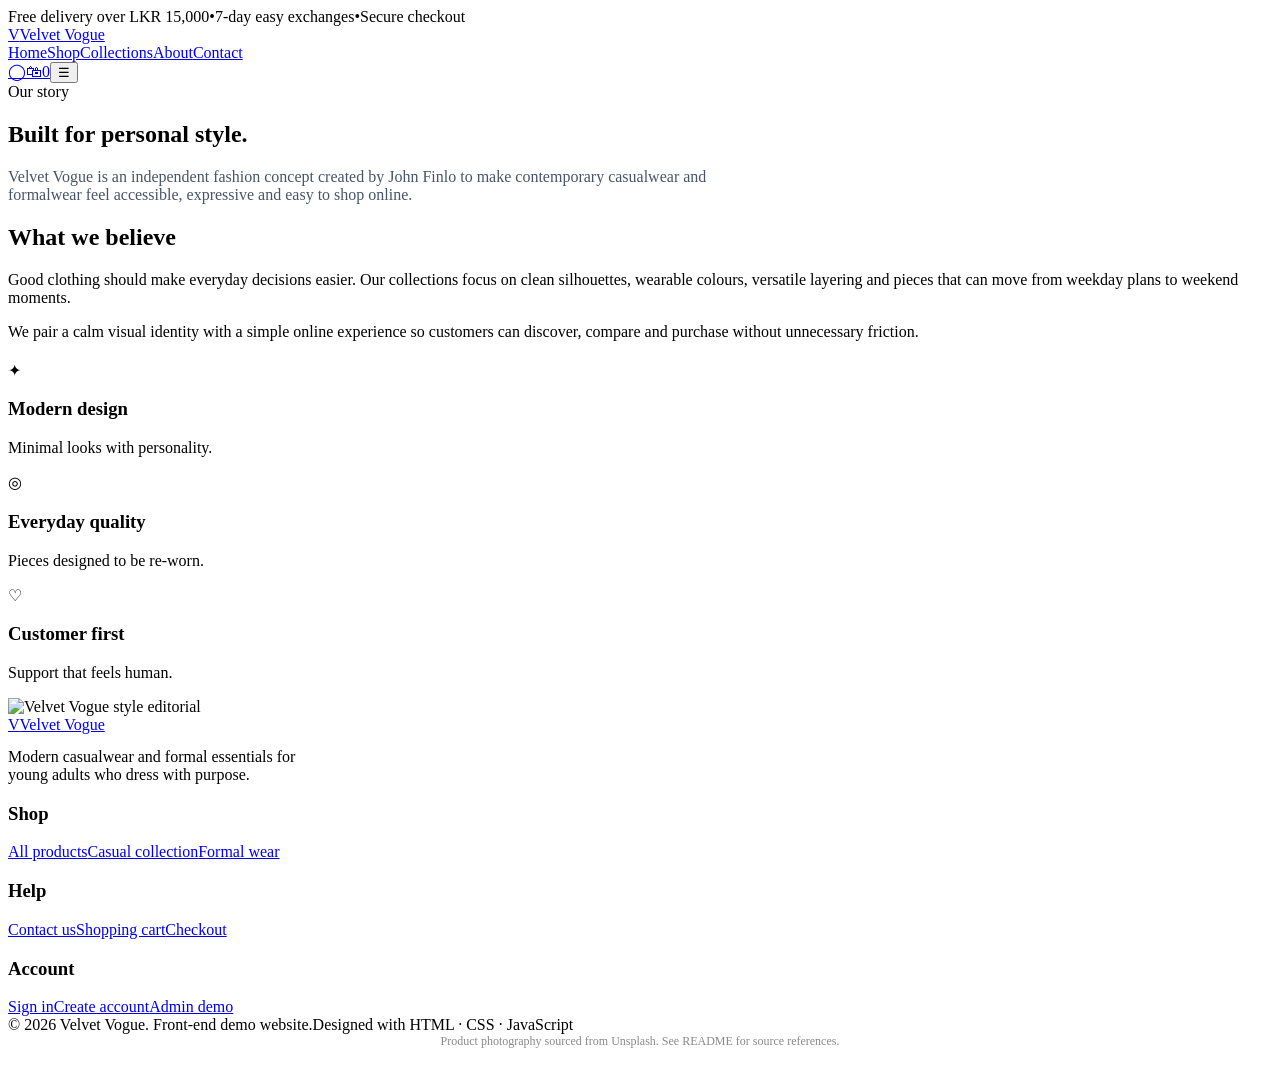
==== about.html @ 81f73acd "Add files via upload" ====
<!DOCTYPE html><html lang="en"><head><meta charset="UTF-8"><meta name="viewport" content="width=device-width, initial-scale=1.0"><title>About | Velvet Vogue</title><meta name="description" content="Velvet Vogue modern fashion e-commerce website"><link rel="stylesheet" href="css/styles.css"></head><body><header><div class="topbar"><div class="topbar-inner"><span>Free delivery over LKR 15,000</span><span>•</span><span>7-day easy exchanges</span><span>•</span><span>Secure checkout</span></div></div><nav class="navbar"><div class="container navbar-inner"><a class="logo" href="index.html"><span class="logo-mark">V</span><span>Velvet Vogue</span></a><div class="nav-links" id="nav-links"><a href="index.html">Home</a><a href="products.html">Shop</a><a href="collection.html">Collections</a><a href="about.html">About</a><a href="contact.html">Contact</a></div><div class="nav-actions"><a class="icon-btn" href="login.html" title="Account">◯</a><a class="icon-btn" href="cart.html" title="Cart">🛍<span class="cart-badge" data-cart-count>0</span></a><button class="menu-btn" id="menu-btn" aria-label="Menu">☰</button></div></div></nav></header><main><section class="page-hero"><div class="container"><div class="page-hero-box"><span class="eyebrow">Our story</span><h1>Built for personal style.</h1><p style="font-size:16px;max-width:760px;color:#475569">Velvet Vogue is an independent fashion concept created by John Finlo to make contemporary casualwear and formalwear feel accessible, expressive and easy to shop online.</p></div></div></section><section class="section"><div class="container two-col"><div class="panel"><h2>What we believe</h2><p>Good clothing should make everyday decisions easier. Our collections focus on clean silhouettes, wearable colours, versatile layering and pieces that can move from weekday plans to weekend moments.</p><p>We pair a calm visual identity with a simple online experience so customers can discover, compare and purchase without unnecessary friction.</p><div class="feature-band" style="margin-top:20px"><div class="feature"><div class="feature-icon">✦</div><div><h3>Modern design</h3><p>Minimal looks with personality.</p></div></div><div class="feature"><div class="feature-icon">◎</div><div><h3>Everyday quality</h3><p>Pieces designed to be re-worn.</p></div></div><div class="feature"><div class="feature-icon">♡</div><div><h3>Customer first</h3><p>Support that feels human.</p></div></div></div></div><div class="card" style="padding:0;overflow:hidden"><img src="https://images.unsplash.com/photo-1515886657613-9f3515b0c78f?auto=format&fit=crop&w=1000&q=85" alt="Velvet Vogue style editorial" style="width:100%;height:100%;object-fit:cover"></div></div></section></main><footer class="footer"><div class="container footer-grid"><div><a class="logo" href="index.html"><span class="logo-mark">V</span><span>Velvet Vogue</span></a><p style="max-width:330px;margin-top:14px">Modern casualwear and formal essentials for young adults who dress with purpose.</p></div><div><h3>Shop</h3><a href="products.html">All products</a><a href="collection.html">Casual collection</a><a href="products.html">Formal wear</a></div><div><h3>Help</h3><a href="contact.html">Contact us</a><a href="cart.html">Shopping cart</a><a href="checkout.html">Checkout</a></div><div><h3>Account</h3><a href="login.html">Sign in</a><a href="register.html">Create account</a><a href="admin.html">Admin demo</a></div></div><div class="container footer-bottom"><span>© 2026 Velvet Vogue. Front-end demo website.</span><span>Designed with HTML · CSS · JavaScript</span></div></footer><div class="toast"></div><script src="js/app.js"></script><!-- Image source credit --><div class="container" style="padding:0 0 18px;text-align:center;font-size:12px;color:#8a8a8a">Product photography sourced from Unsplash. See README for source references.</div></body></html>
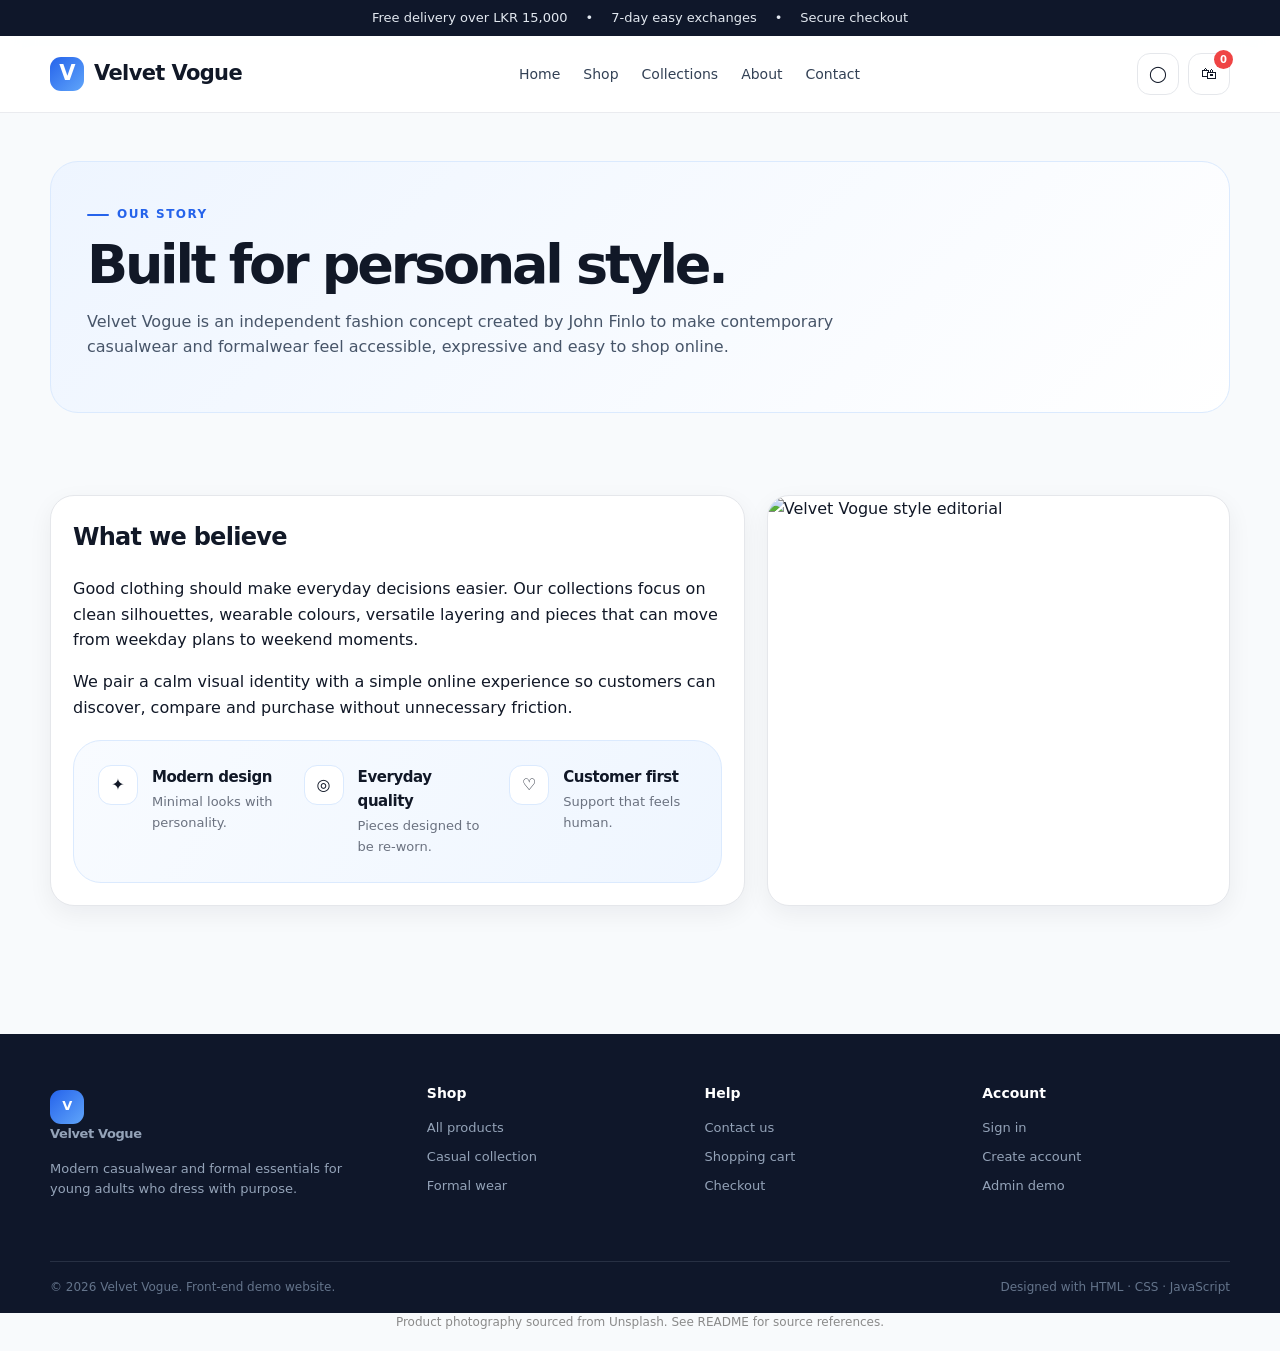
==== commit f97720b4: "Fix HTML structure and update stylesheet link" ====
--- a/about.html
+++ b/about.html
@@ -1 +1 @@
-<!DOCTYPE html><html lang="en"><head><meta charset="UTF-8"><meta name="viewport" content="width=device-width, initial-scale=1.0"><title>About | Velvet Vogue</title><meta name="description" content="Velvet Vogue modern fashion e-commerce website"><link rel="stylesheet" href="css/styles.css"></head><body><header><div class="topbar"><div class="topbar-inner"><span>Free delivery over LKR 15,000</span><span>•</span><span>7-day easy exchanges</span><span>•</span><span>Secure checkout</span></div></div><nav class="navbar"><div class="container navbar-inner"><a class="logo" href="index.html"><span class="logo-mark">V</span><span>Velvet Vogue</span></a><div class="nav-links" id="nav-links"><a href="index.html">Home</a><a href="products.html">Shop</a><a href="collection.html">Collections</a><a href="about.html">About</a><a href="contact.html">Contact</a></div><div class="nav-actions"><a class="icon-btn" href="login.html" title="Account">◯</a><a class="icon-btn" href="cart.html" title="Cart">🛍<span class="cart-badge" data-cart-count>0</span></a><button class="menu-btn" id="menu-btn" aria-label="Menu">☰</button></div></div></nav></header><main><section class="page-hero"><div class="container"><div class="page-hero-box"><span class="eyebrow">Our story</span><h1>Built for personal style.</h1><p style="font-size:16px;max-width:760px;color:#475569">Velvet Vogue is an independent fashion concept created by John Finlo to make contemporary casualwear and formalwear feel accessible, expressive and easy to shop online.</p></div></div></section><section class="section"><div class="container two-col"><div class="panel"><h2>What we believe</h2><p>Good clothing should make everyday decisions easier. Our collections focus on clean silhouettes, wearable colours, versatile layering and pieces that can move from weekday plans to weekend moments.</p><p>We pair a calm visual identity with a simple online experience so customers can discover, compare and purchase without unnecessary friction.</p><div class="feature-band" style="margin-top:20px"><div class="feature"><div class="feature-icon">✦</div><div><h3>Modern design</h3><p>Minimal looks with personality.</p></div></div><div class="feature"><div class="feature-icon">◎</div><div><h3>Everyday quality</h3><p>Pieces designed to be re-worn.</p></div></div><div class="feature"><div class="feature-icon">♡</div><div><h3>Customer first</h3><p>Support that feels human.</p></div></div></div></div><div class="card" style="padding:0;overflow:hidden"><img src="https://images.unsplash.com/photo-1515886657613-9f3515b0c78f?auto=format&fit=crop&w=1000&q=85" alt="Velvet Vogue style editorial" style="width:100%;height:100%;object-fit:cover"></div></div></section></main><footer class="footer"><div class="container footer-grid"><div><a class="logo" href="index.html"><span class="logo-mark">V</span><span>Velvet Vogue</span></a><p style="max-width:330px;margin-top:14px">Modern casualwear and formal essentials for young adults who dress with purpose.</p></div><div><h3>Shop</h3><a href="products.html">All products</a><a href="collection.html">Casual collection</a><a href="products.html">Formal wear</a></div><div><h3>Help</h3><a href="contact.html">Contact us</a><a href="cart.html">Shopping cart</a><a href="checkout.html">Checkout</a></div><div><h3>Account</h3><a href="login.html">Sign in</a><a href="register.html">Create account</a><a href="admin.html">Admin demo</a></div></div><div class="container footer-bottom"><span>© 2026 Velvet Vogue. Front-end demo website.</span><span>Designed with HTML · CSS · JavaScript</span></div></footer><div class="toast"></div><script src="js/app.js"></script><!-- Image source credit --><div class="container" style="padding:0 0 18px;text-align:center;font-size:12px;color:#8a8a8a">Product photography sourced from Unsplash. See README for source references.</div></body></html>+<!DOCTYPE html><html lang="en"><head><meta charset="UTF-8"><meta name="viewport" content="width=device-width, initial-scale=1.0"><title>About | Velvet Vogue</title><meta name="description" content="Velvet Vogue modern fashion e-commerce website"><link rel="stylesheet" href="styles.css"></head><body><header><div class="topbar"><div class="topbar-inner"><span>Free delivery over LKR 15,000</span><span>•</span><span>7-day easy exchanges</span><span>•</span><span>Secure checkout</span></div></div><nav class="navbar"><div class="container navbar-inner"><a class="logo" href="index.html"><span class="logo-mark">V</span><span>Velvet Vogue</span></a><div class="nav-links" id="nav-links"><a href="index.html">Home</a><a href="products.html">Shop</a><a href="collection.html">Collections</a><a href="about.html">About</a><a href="contact.html">Contact</a></div><div class="nav-actions"><a class="icon-btn" href="login.html" title="Account">◯</a><a class="icon-btn" href="cart.html" title="Cart">🛍<span class="cart-badge" data-cart-count>0</span></a><button class="menu-btn" id="menu-btn" aria-label="Menu">☰</button></div></div></nav></header><main><section class="page-hero"><div class="container"><div class="page-hero-box"><span class="eyebrow">Our story</span><h1>Built for personal style.</h1><p style="font-size:16px;max-width:760px;color:#475569">Velvet Vogue is an independent fashion concept created by John Finlo to make contemporary casualwear and formalwear feel accessible, expressive and easy to shop online.</p></div></div></section><section class="section"><div class="container two-col"><div class="panel"><h2>What we believe</h2><p>Good clothing should make everyday decisions easier. Our collections focus on clean silhouettes, wearable colours, versatile layering and pieces that can move from weekday plans to weekend moments.</p><p>We pair a calm visual identity with a simple online experience so customers can discover, compare and purchase without unnecessary friction.</p><div class="feature-band" style="margin-top:20px"><div class="feature"><div class="feature-icon">✦</div><div><h3>Modern design</h3><p>Minimal looks with personality.</p></div></div><div class="feature"><div class="feature-icon">◎</div><div><h3>Everyday quality</h3><p>Pieces designed to be re-worn.</p></div></div><div class="feature"><div class="feature-icon">♡</div><div><h3>Customer first</h3><p>Support that feels human.</p></div></div></div></div><div class="card" style="padding:0;overflow:hidden"><img src="https://images.unsplash.com/photo-1515886657613-9f3515b0c78f?auto=format&fit=crop&w=1000&q=85" alt="Velvet Vogue style editorial" style="width:100%;height:100%;object-fit:cover"></div></div></section></main><footer class="footer"><div class="container footer-grid"><div><a class="logo" href="index.html"><span class="logo-mark">V</span><span>Velvet Vogue</span></a><p style="max-width:330px;margin-top:14px">Modern casualwear and formal essentials for young adults who dress with purpose.</p></div><div><h3>Shop</h3><a href="products.html">All products</a><a href="collection.html">Casual collection</a><a href="products.html">Formal wear</a></div><div><h3>Help</h3><a href="contact.html">Contact us</a><a href="cart.html">Shopping cart</a><a href="checkout.html">Checkout</a></div><div><h3>Account</h3><a href="login.html">Sign in</a><a href="register.html">Create account</a><a href="admin.html">Admin demo</a></div></div><div class="container footer-bottom"><span>© 2026 Velvet Vogue. Front-end demo website.</span><span>Designed with HTML · CSS · JavaScript</span></div></footer><div class="toast"></div><script src="js/app.js"></script><!-- Image source credit --><div class="container" style="padding:0 0 18px;text-align:center;font-size:12px;color:#8a8a8a">Product photography sourced from Unsplash. See README for source references.</div></body></html>
--- a/styles.css
+++ b/styles.css
@@ -0,0 +1,178 @@
+:root {
+  --bg: #f8fafc;
+  --surface: #ffffff;
+  --surface-2: #f1f5f9;
+  --text: #111827;
+  --muted: #6b7280;
+  --line: #e5e7eb;
+  --accent: #2563eb;
+  --accent-dark: #1d4ed8;
+  --accent-soft: #eff6ff;
+  --success: #15803d;
+  --shadow: 0 18px 50px rgba(15, 23, 42, .08);
+  --shadow-sm: 0 8px 24px rgba(15, 23, 42, .06);
+  --radius: 22px;
+  --max: 1180px;
+}
+* { box-sizing: border-box; }
+html { scroll-behavior: smooth; }
+body {
+  margin: 0;
+  font-family: Inter, ui-sans-serif, system-ui, -apple-system, BlinkMacSystemFont, "Segoe UI", sans-serif;
+  background: var(--bg);
+  color: var(--text);
+  line-height: 1.6;
+}
+a { color: inherit; text-decoration: none; }
+img { max-width: 100%; display: block; }
+button, input, select, textarea { font: inherit; }
+button { cursor: pointer; }
+.container { width: min(var(--max), calc(100% - 40px)); margin: 0 auto; }
+.topbar { background: #0f172a; color: #e2e8f0; font-size: 13px; }
+.topbar-inner { min-height: 36px; display:flex; align-items:center; justify-content:center; gap: 18px; }
+.navbar { position: sticky; top:0; z-index:50; background: rgba(255,255,255,.92); backdrop-filter: blur(16px); border-bottom:1px solid rgba(229,231,235,.8); }
+.navbar-inner { min-height:76px; display:flex; align-items:center; justify-content:space-between; gap:18px; }
+.logo { display:flex; align-items:center; gap:10px; font-weight:800; letter-spacing:-.03em; font-size:21px; }
+.logo-mark { width:34px; height:34px; border-radius:11px; background: linear-gradient(135deg, #2563eb, #60a5fa); display:grid; place-items:center; color:white; font-weight:800; }
+.nav-links { display:flex; align-items:center; gap: 23px; font-size:14px; color:#334155; }
+.nav-links a:hover { color: var(--accent); }
+.nav-actions { display:flex; align-items:center; gap:9px; }
+.icon-btn, .menu-btn { width:42px; height:42px; border:1px solid var(--line); background:white; border-radius:13px; display:grid; place-items:center; position:relative; }
+.icon-btn:hover, .menu-btn:hover { border-color:#bfdbfe; background:#f8fbff; }
+.cart-badge { position:absolute; right:-4px; top:-4px; min-width:19px; height:19px; padding:0 5px; border-radius:999px; background:#ef4444; color:#fff; font-size:10px; font-weight:800; display:grid; place-items:center; }
+.menu-btn { display:none; }
+.hero { padding:56px 0 32px; }
+.hero-grid { display:grid; grid-template-columns:1.08fr .92fr; gap:24px; align-items:stretch; }
+.hero-copy { padding:42px; border-radius:32px; background:linear-gradient(145deg,#eff6ff 0%,#ffffff 58%,#f8fafc 100%); border:1px solid #dbeafe; box-shadow:var(--shadow); }
+.eyebrow { display:inline-flex; align-items:center; gap:8px; color:var(--accent); font-size:12px; font-weight:800; letter-spacing:.12em; text-transform:uppercase; }
+.eyebrow::before { content:""; width:22px; height:2px; border-radius:999px; background:var(--accent); }
+h1 { font-size: clamp(42px, 6vw, 72px); line-height:1.04; letter-spacing:-.06em; margin:17px 0 20px; }
+.hero-copy p { max-width:580px; color:#475569; font-size:17px; margin-bottom:28px; }
+.hero-actions { display:flex; flex-wrap:wrap; gap:12px; }
+.btn { display:inline-flex; align-items:center; justify-content:center; gap:9px; border:1px solid transparent; padding:12px 18px; border-radius:13px; font-weight:700; font-size:14px; transition:.2s ease; }
+.btn-primary { background:var(--accent); color:white; box-shadow:0 12px 24px rgba(37,99,235,.18); }
+.btn-primary:hover { background:var(--accent-dark); transform:translateY(-1px); }
+.btn-secondary { background:white; color:#1e293b; border-color:var(--line); }
+.btn-secondary:hover { border-color:#cbd5e1; }
+.btn-ghost { background:transparent; color:#334155; }
+.btn-danger { background:#fee2e2; color:#b91c1c; border-color:#fecaca; }
+.hero-visual { min-height:100%; position:relative; border-radius:32px; overflow:hidden; background:#e2e8f0; border:1px solid #e2e8f0; }
+.hero-visual img { width:100%; height:100%; object-fit:cover; }
+.floating-card { position:absolute; left:20px; bottom:20px; right:20px; background:rgba(255,255,255,.9); backdrop-filter: blur(12px); border:1px solid rgba(255,255,255,.8); padding:16px; border-radius:18px; display:flex; align-items:center; justify-content:space-between; box-shadow:var(--shadow-sm); }
+.floating-card strong { display:block; font-size:15px; }
+.floating-card span { color:var(--muted); font-size:12px; }
+.section { padding:58px 0; }
+.section-head { display:flex; align-items:flex-end; justify-content:space-between; gap:18px; margin-bottom:22px; }
+.section-head h2 { margin:0; font-size:30px; letter-spacing:-.04em; }
+.section-head p { color:var(--muted); margin:7px 0 0; }
+.grid-4 { display:grid; grid-template-columns:repeat(4,1fr); gap:18px; }
+.grid-3 { display:grid; grid-template-columns:repeat(3,1fr); gap:18px; }
+.card { background:var(--surface); border:1px solid var(--line); border-radius:var(--radius); box-shadow:var(--shadow-sm); overflow:hidden; }
+.product-card { position:relative; }
+.product-image { aspect-ratio: 1 / 1.08; overflow:hidden; background:#f1f5f9; position:relative; }
+.product-image img { width:100%; height:100%; object-fit:cover; transition:transform .35s ease; }
+.product-card:hover .product-image img { transform:scale(1.035); }
+.wishlist { position:absolute; right:12px; top:12px; width:38px; height:38px; border:1px solid rgba(255,255,255,.8); background:rgba(255,255,255,.92); border-radius:12px; font-size:18px; display:grid; place-items:center; }
+.tag { position:absolute; left:12px; top:12px; background:#0f172a; color:#fff; font-size:11px; font-weight:800; border-radius:999px; padding:6px 10px; }
+.card-body { padding:15px; }
+.meta { color:var(--muted); font-size:12px; }
+.card-title { font-size:15px; font-weight:750; margin:4px 0 7px; }
+.price-row { display:flex; align-items:center; justify-content:space-between; gap:10px; }
+.price { font-weight:800; }
+.old-price { color:#94a3b8; text-decoration:line-through; font-weight:500; font-size:13px; margin-left:5px; }
+.stars { color:#f59e0b; font-size:12px; letter-spacing:2px; }
+.category-grid { display:grid; grid-template-columns:repeat(3, 1fr); gap:18px; }
+.category-card { position:relative; min-height:260px; border-radius:26px; overflow:hidden; border:1px solid var(--line); box-shadow:var(--shadow-sm); }
+.category-card img { width:100%; height:100%; object-fit:cover; transition:transform .35s ease; }
+.category-card:hover img { transform:scale(1.04); }
+.category-overlay { position:absolute; inset:auto 0 0; padding:22px; background:linear-gradient(0deg, rgba(15,23,42,.72), rgba(15,23,42,0)); color:white; }
+.category-overlay h3 { margin:0 0 2px; font-size:22px; }
+.category-overlay p { margin:0; opacity:.84; font-size:13px; }
+.feature-band { border:1px solid #dbeafe; background:linear-gradient(120deg,#f8fbff,#eff6ff); border-radius:28px; padding:24px; display:grid; grid-template-columns:repeat(3, 1fr); gap:18px; }
+.feature { display:flex; gap:14px; align-items:flex-start; }
+.feature-icon { width:40px; height:40px; border-radius:13px; background:white; border:1px solid #dbeafe; display:grid; place-items:center; flex:0 0 auto; }
+.feature h3 { margin:0 0 3px; font-size:15px; }
+.feature p { margin:0; color:var(--muted); font-size:13px; }
+.page-hero { padding:48px 0 24px; }
+.page-hero-box { background:linear-gradient(135deg,#eef5ff,#fff); border:1px solid #dbeafe; border-radius:28px; padding:36px; }
+.page-hero h1 { font-size:54px; margin:12px 0; }
+.filters { display:flex; flex-wrap:wrap; gap:10px; align-items:center; padding:16px; border:1px solid var(--line); background:white; border-radius:18px; margin-bottom:20px; }
+.filters select, .filters input { height:42px; border:1px solid var(--line); border-radius:11px; padding:0 12px; background:#fff; color:#334155; }
+.search-box { flex:1; min-width:220px; display:flex; gap:8px; }
+.search-box input { flex:1; }
+.form-grid { display:grid; grid-template-columns:repeat(2,1fr); gap:16px; }
+.form-group { display:flex; flex-direction:column; gap:7px; }
+.form-group.full { grid-column:1 / -1; }
+.form-group label { font-size:13px; font-weight:700; color:#334155; }
+.form-group input, .form-group textarea, .form-group select { border:1px solid var(--line); padding:12px 13px; border-radius:12px; background:#fff; outline:none; }
+.form-group textarea { min-height:125px; resize:vertical; }
+.form-group input:focus, .form-group textarea:focus, .form-group select:focus { border-color:#93c5fd; box-shadow:0 0 0 4px #dbeafe; }
+.two-col { display:grid; grid-template-columns:1.2fr .8fr; gap:22px; }
+.panel { padding:22px; background:#fff; border:1px solid var(--line); border-radius:24px; box-shadow:var(--shadow-sm); }
+.panel h2, .panel h3 { margin-top:0; letter-spacing:-.03em; }
+.detail-grid { display:grid; grid-template-columns:1fr 1fr; gap:30px; }
+.detail-media { border-radius:26px; overflow:hidden; border:1px solid var(--line); background:#eef2f7; }
+.detail-media img { width:100%; aspect-ratio: 1 / 1.08; object-fit:cover; }
+.detail-copy h1 { font-size:48px; margin:10px 0 12px; }
+.detail-price { font-size:28px; font-weight:900; margin:12px 0; }
+.option-row { display:flex; gap:8px; flex-wrap:wrap; margin:11px 0 19px; }
+.option-btn { border:1px solid var(--line); background:white; padding:9px 12px; border-radius:10px; font-size:13px; }
+.option-btn.active { border-color:var(--accent); color:var(--accent); box-shadow:0 0 0 3px #dbeafe; }
+.qty { display:inline-flex; align-items:center; border:1px solid var(--line); border-radius:12px; overflow:hidden; }
+.qty button { width:38px; height:40px; border:0; background:white; }
+.qty input { width:46px; height:40px; border:0; text-align:center; outline:none; }
+.table-wrap { overflow:auto; }
+table { width:100%; border-collapse:collapse; }
+th, td { text-align:left; padding:14px 12px; border-bottom:1px solid var(--line); vertical-align:middle; }
+th { font-size:12px; color:#64748b; text-transform:uppercase; letter-spacing:.08em; }
+.cart-item { display:grid; grid-template-columns:78px 1fr auto; gap:15px; align-items:center; padding:14px 0; border-bottom:1px solid var(--line); }
+.cart-item img { width:78px; height:88px; object-fit:cover; border-radius:15px; border:1px solid var(--line); }
+.item-info h4 { margin:0 0 4px; font-size:15px; }
+.item-info p { margin:0; color:var(--muted); font-size:12px; }
+.item-actions { display:flex; align-items:center; gap:12px; }
+.summary-row { display:flex; justify-content:space-between; gap:10px; padding:8px 0; color:#475569; font-size:14px; }
+.summary-row.total { border-top:1px solid var(--line); margin-top:8px; padding-top:15px; color:var(--text); font-weight:900; font-size:18px; }
+.empty { padding:46px 20px; text-align:center; color:var(--muted); }
+.empty h3 { color:var(--text); margin-bottom:5px; }
+.stats { display:grid; grid-template-columns:repeat(4,1fr); gap:15px; }
+.stat { padding:19px; border:1px solid var(--line); border-radius:19px; background:white; }
+.stat span { color:var(--muted); font-size:12px; }
+.stat strong { display:block; font-size:25px; margin-top:6px; }
+.footer { background:#0f172a; color:#cbd5e1; margin-top:70px; }
+.footer-grid { display:grid; grid-template-columns:1.4fr repeat(3,1fr); gap:30px; padding:48px 0; }
+.footer h3 { color:white; font-size:14px; margin:0 0 14px; }
+.footer p, .footer a { color:#94a3b8; font-size:13px; }
+.footer a { display:block; margin:8px 0; }
+.footer-bottom { border-top:1px solid rgba(148,163,184,.18); padding:16px 0; font-size:12px; color:#64748b; display:flex; justify-content:space-between; gap:15px; }
+.notice { padding:12px 14px; border-radius:12px; background:var(--accent-soft); color:#1e40af; font-size:13px; border:1px solid #dbeafe; }
+.success-box { text-align:center; padding:52px 20px; }
+.success-icon { width:66px; height:66px; border-radius:20px; background:#dcfce7; color:#166534; display:grid; place-items:center; margin:0 auto 16px; font-size:30px; }
+.small { font-size:12px; color:var(--muted); }
+.toast { position:fixed; right:20px; bottom:20px; z-index:100; background:#0f172a; color:white; border-radius:14px; padding:12px 15px; font-size:13px; box-shadow:var(--shadow); transform:translateY(20px); opacity:0; pointer-events:none; transition:.25s ease; }
+.toast.show { transform:translateY(0); opacity:1; }
+.divider { height:1px; background:var(--line); margin:22px 0; }
+.inline { display:flex; align-items:center; gap:10px; flex-wrap:wrap; }
+.right { margin-left:auto; }
+@media (max-width: 980px) {
+  .nav-links { display:none; position:absolute; top:76px; left:0; right:0; background:white; border-bottom:1px solid var(--line); padding:18px 20px; flex-direction:column; align-items:flex-start; }
+  .nav-links.open { display:flex; }
+  .menu-btn { display:grid; }
+  .hero-grid, .two-col, .detail-grid { grid-template-columns:1fr; }
+  .grid-4 { grid-template-columns:repeat(2,1fr); }
+  .grid-3, .category-grid { grid-template-columns:1fr 1fr; }
+  .footer-grid { grid-template-columns:1fr 1fr; }
+  .stats { grid-template-columns:1fr 1fr; }
+}
+@media (max-width: 640px) {
+  .container { width:min(var(--max), calc(100% - 24px)); }
+  .hero-copy, .page-hero-box { padding:26px; }
+  h1 { font-size:43px; }
+  .page-hero h1, .detail-copy h1 { font-size:38px; }
+  .grid-4, .grid-3, .category-grid, .feature-band, .form-grid { grid-template-columns:1fr; }
+  .navbar-inner { min-height:68px; }
+  .nav-links { top:68px; }
+  .cart-item { grid-template-columns:64px 1fr; }
+  .item-actions { grid-column:2; justify-content:space-between; }
+  .footer-grid { grid-template-columns:1fr; }
+  .footer-bottom { flex-direction:column; }
+}
